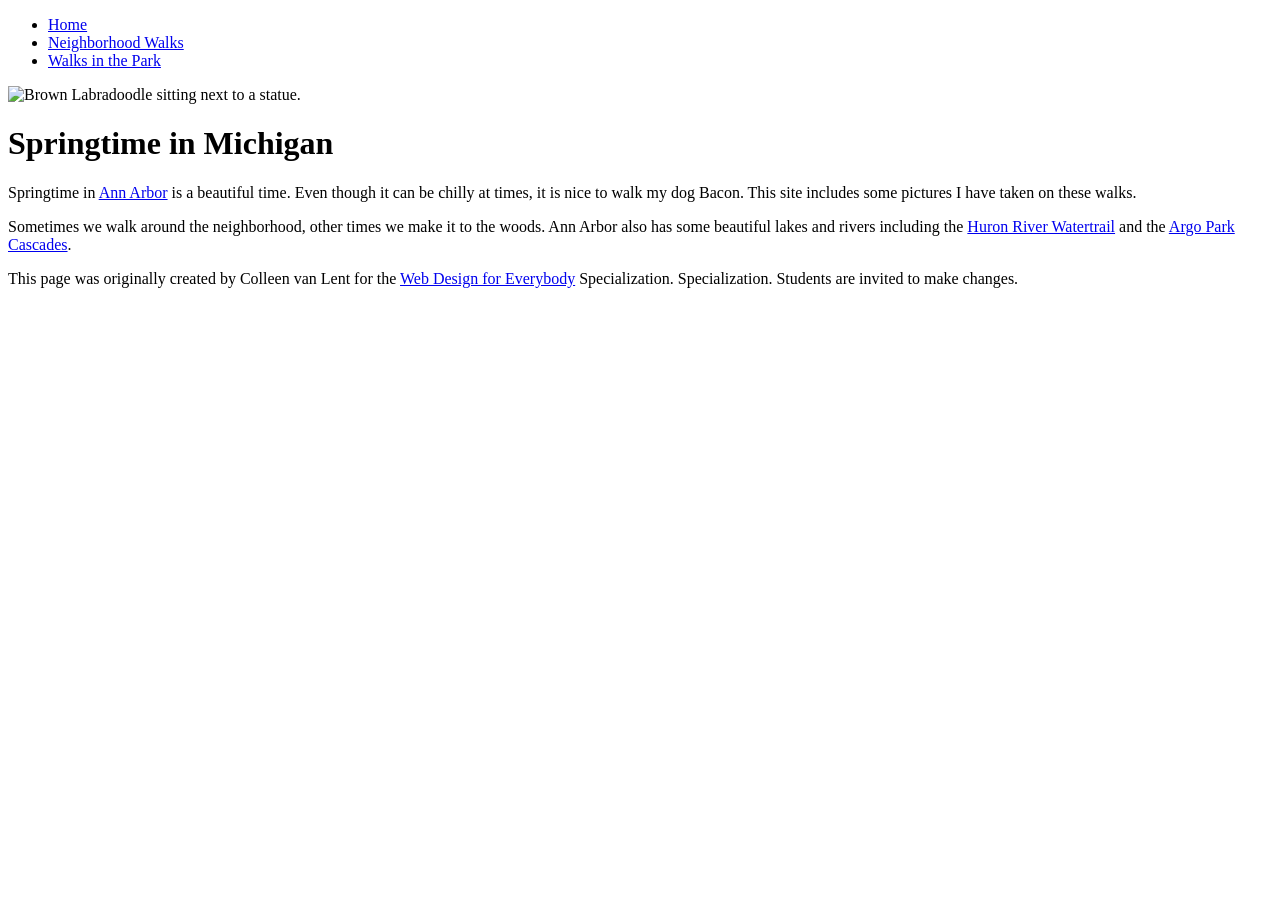
==== index.html @ c3378c7f "Add files via upload" ====
<!DOCTYPE html>
<html lang="en">

<head>
  <meta charset="utf-8">
  <meta name="viewport" content="width=device-width">
  <title>Springtime In Michigan</title>
   <link rel="stylesheet" href="css/style.css">
  
</head>

<body>
  <header>
    <nav>
      <ul>
        <li><a href="index.html">Home</a></li>
        <li><a href="neighborhood.html">Neighborhood Walks</a></li>
        <li><a href="parks.html">Walks in the Park</a></li>
      </ul>
    </nav>
    <img src="images/BaconGallupPark.jpg" width="200" alt="Brown Labradoodle sitting next to a statue.">
    <h1>Springtime in Michigan</h1>
  </header>
  <main>
    <p>Springtime in <a href="https://www.michigan.org/city/ann-arbor">Ann Arbor</a> is a beautiful time. Even though
      it can be chilly at times, it is nice to walk my dog Bacon. This site includes some pictures I have taken on
      these walks. </p>

    <p>Sometimes we walk around the neighborhood, other times we make it to the woods. Ann Arbor also has some
      beautiful lakes and rivers including the <a
        href="https://www.annarbor.org/things-to-do/recreation-outdoors/huron-river/">Huron River Watertrail</a> and
      the <a href="https://www.a2gov.org/departments/Parks-Recreation/parks-places/argo/pages/default.aspx">Argo Park
        Cascades</a>.</p>

  </main>
  <footer>
    <p>This page was originally created by Colleen van Lent for the <a
        href="https://www.coursera.org/specializations/web-design"> Web Design for Everybody</a> Specialization.
      Specialization. Students are invited to make changes.</p>
  </footer>

</body>

</html>
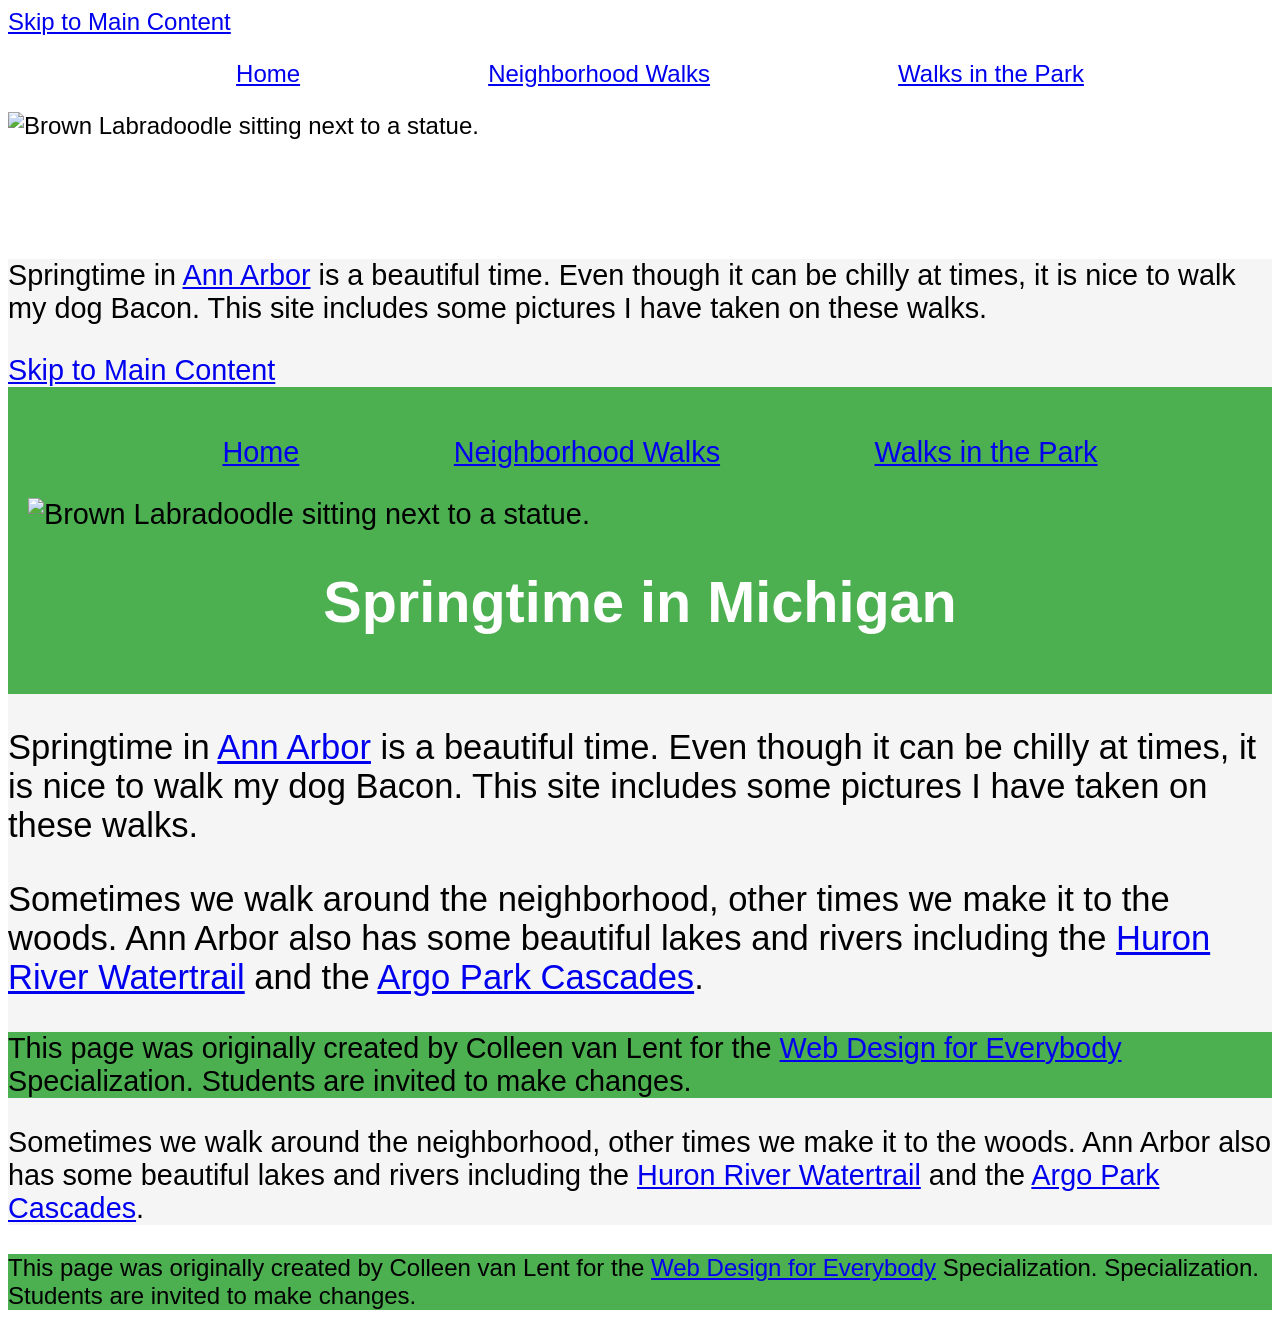
==== commit 03baaced: "Enhance index.html with navigation and footer Added navigation links and footer content to index.htm" ====
--- a/index.html
+++ b/index.html
@@ -10,6 +10,34 @@
 </head>
 
 <body>
+    <a href="#main" class="skip-link">Skip to Main Content</a>
+    <nav>
+      <ul>
+        <li><a href="index.html">Home</a></li>
+        <li><a href="neighborhood.html">Neighborhood Walks</a></li>
+        <li><a href="parks.html">Walks in the Park</a></li>
+      </ul>
+    </nav>
+    <img src="images/BaconGallupPark.jpg" width="200" alt="Brown Labradoodle sitting next to a statue.">
+    <h1>Springtime in Michigan</h1>
+  </header>
+  <main id="main">
+    <p>Springtime in <a href="https://www.michigan.org/city/ann-arbor">Ann Arbor</a> is a beautiful time. Even though
+      it can be chilly at times, it is nice to walk my dog Bacon. This site includes some pictures I have taken on
+      these walks. </p>
+<!DOCTYPE html>
+<html lang="en">
+
+<head>
+  <meta charset="utf-8">
+  <meta name="viewport" content="width=device-width">
+  <title>Springtime In Michigan</title>
+  <link rel="stylesheet" href="css/style.css">
+</head>
+
+<body>
+  <a href="#main" class="skip-link">Skip to Main Content</a>
+
   <header>
     <nav>
       <ul>
@@ -21,11 +49,28 @@
     <img src="images/BaconGallupPark.jpg" width="200" alt="Brown Labradoodle sitting next to a statue.">
     <h1>Springtime in Michigan</h1>
   </header>
-  <main>
+
+  <main id="main">
     <p>Springtime in <a href="https://www.michigan.org/city/ann-arbor">Ann Arbor</a> is a beautiful time. Even though
       it can be chilly at times, it is nice to walk my dog Bacon. This site includes some pictures I have taken on
       these walks. </p>
 
+    <p>Sometimes we walk around the neighborhood, other times we make it to the woods. Ann Arbor also has some
+      beautiful lakes and rivers including the <a
+        href="https://www.annarbor.org/things-to-do/recreation-outdoors/huron-river/">Huron River Watertrail</a> and
+      the <a href="https://www.a2gov.org/departments/Parks-Recreation/parks-places/argo/pages/default.aspx">Argo Park
+        Cascades</a>.</p>
+  </main>
+
+  <footer>
+    <p>This page was originally created by Colleen van Lent for the <a
+        href="https://www.coursera.org/specializations/web-design">Web Design for Everybody</a> Specialization.
+      Students are invited to make changes.</p>
+  </footer>
+
+</body>
+
+</html>
     <p>Sometimes we walk around the neighborhood, other times we make it to the woods. Ann Arbor also has some
       beautiful lakes and rivers including the <a
         href="https://www.annarbor.org/things-to-do/recreation-outdoors/huron-river/">Huron River Watertrail</a> and
@@ -41,4 +86,4 @@
 
 </body>
 
-</html>+</html>
--- a/css/style.css
+++ b/css/style.css
@@ -0,0 +1,39 @@
+body{
+    font-family:'Segoe UI', Tahoma, Geneva, Verdana, sans-serif;
+    font-size:150%;
+}
+
+header{
+    background-color:#4CAF50;
+}
+
+nav ul{
+    display:flex;
+    justify-content:space-evenly;
+    list-style:none;
+}
+
+main{
+    background-color:#f5f5f5;
+    font-size:120%;
+}
+
+footer{
+    background-color:#4CAF50;
+}
+
+
+li{
+    width:auto;
+}
+
+h1{
+    text-align:center;
+    font-family:Verdana, sans-serif;
+    color:white;
+}
+
+header{
+    background-color:#4CAF50;
+    padding:20px;
+}
--- a/css/style.css
+++ b/css/style.css
@@ -0,0 +1,39 @@
+body{
+    font-family:'Segoe UI', Tahoma, Geneva, Verdana, sans-serif;
+    font-size:150%;
+}
+
+header{
+    background-color:#4CAF50;
+}
+
+nav ul{
+    display:flex;
+    justify-content:space-evenly;
+    list-style:none;
+}
+
+main{
+    background-color:#f5f5f5;
+    font-size:120%;
+}
+
+footer{
+    background-color:#4CAF50;
+}
+
+
+li{
+    width:auto;
+}
+
+h1{
+    text-align:center;
+    font-family:Verdana, sans-serif;
+    color:white;
+}
+
+header{
+    background-color:#4CAF50;
+    padding:20px;
+}
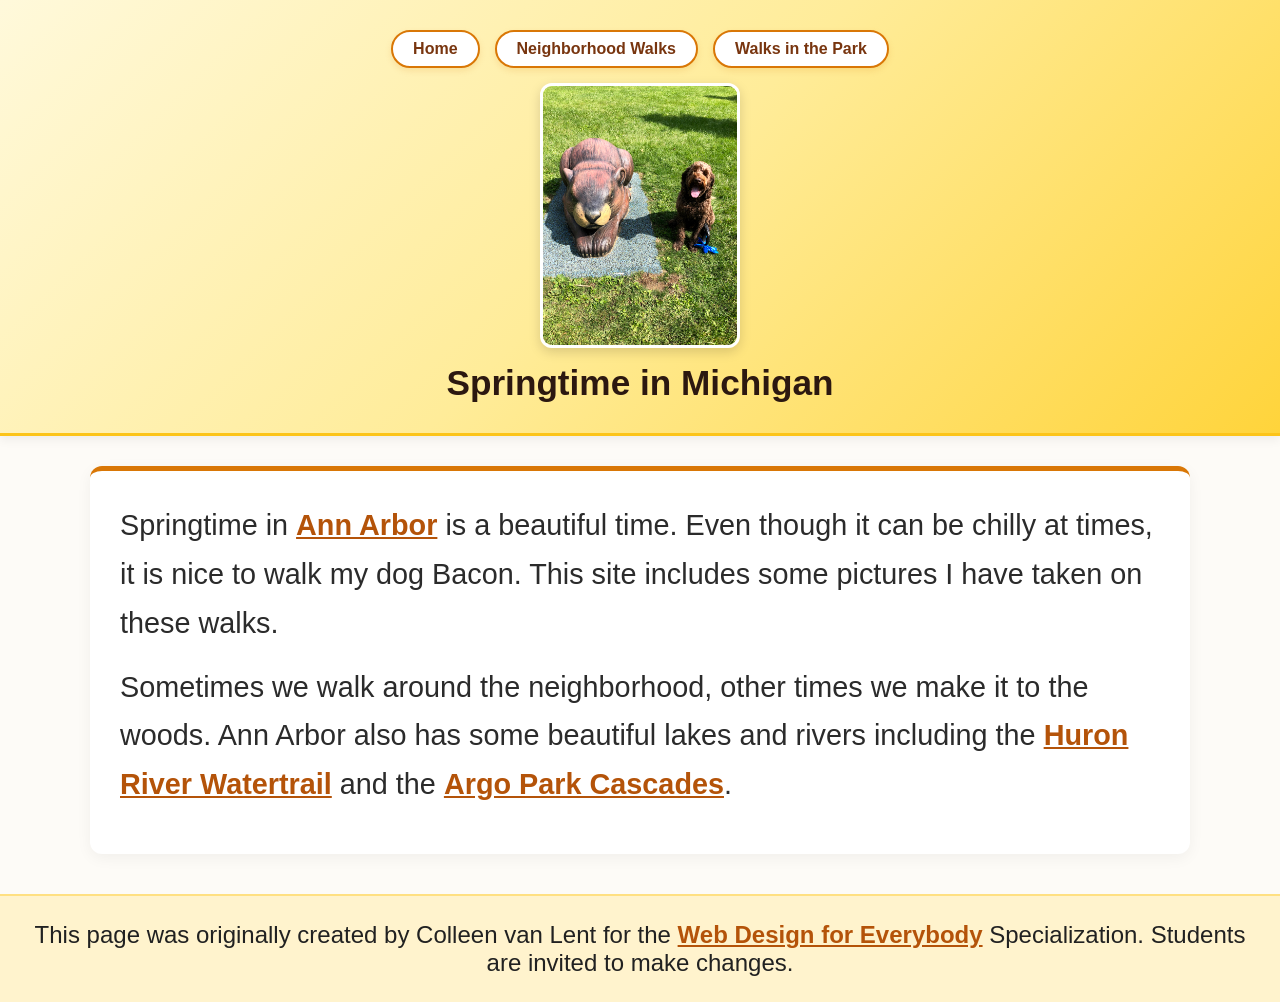
==== commit 52c34027: "Update index.html" ====
--- a/index.html
+++ b/index.html
@@ -3,34 +3,7 @@
 
 <head>
   <meta charset="utf-8">
-  <meta name="viewport" content="width=device-width">
-  <title>Springtime In Michigan</title>
-   <link rel="stylesheet" href="css/style.css">
-  
-</head>
-
-<body>
-    <a href="#main" class="skip-link">Skip to Main Content</a>
-    <nav>
-      <ul>
-        <li><a href="index.html">Home</a></li>
-        <li><a href="neighborhood.html">Neighborhood Walks</a></li>
-        <li><a href="parks.html">Walks in the Park</a></li>
-      </ul>
-    </nav>
-    <img src="images/BaconGallupPark.jpg" width="200" alt="Brown Labradoodle sitting next to a statue.">
-    <h1>Springtime in Michigan</h1>
-  </header>
-  <main id="main">
-    <p>Springtime in <a href="https://www.michigan.org/city/ann-arbor">Ann Arbor</a> is a beautiful time. Even though
-      it can be chilly at times, it is nice to walk my dog Bacon. This site includes some pictures I have taken on
-      these walks. </p>
-<!DOCTYPE html>
-<html lang="en">
-
-<head>
-  <meta charset="utf-8">
-  <meta name="viewport" content="width=device-width">
+  <meta name="viewport" content="width=device-width, initial-scale=1.0">
   <title>Springtime In Michigan</title>
   <link rel="stylesheet" href="css/style.css">
 </head>
@@ -53,7 +26,7 @@
   <main id="main">
     <p>Springtime in <a href="https://www.michigan.org/city/ann-arbor">Ann Arbor</a> is a beautiful time. Even though
       it can be chilly at times, it is nice to walk my dog Bacon. This site includes some pictures I have taken on
-      these walks. </p>
+      these walks.</p>
 
     <p>Sometimes we walk around the neighborhood, other times we make it to the woods. Ann Arbor also has some
       beautiful lakes and rivers including the <a
@@ -71,19 +44,3 @@
 </body>
 
 </html>
-    <p>Sometimes we walk around the neighborhood, other times we make it to the woods. Ann Arbor also has some
-      beautiful lakes and rivers including the <a
-        href="https://www.annarbor.org/things-to-do/recreation-outdoors/huron-river/">Huron River Watertrail</a> and
-      the <a href="https://www.a2gov.org/departments/Parks-Recreation/parks-places/argo/pages/default.aspx">Argo Park
-        Cascades</a>.</p>
-
-  </main>
-  <footer>
-    <p>This page was originally created by Colleen van Lent for the <a
-        href="https://www.coursera.org/specializations/web-design"> Web Design for Everybody</a> Specialization.
-      Specialization. Students are invited to make changes.</p>
-  </footer>
-
-</body>
-
-</html>
--- a/css/style.css
+++ b/css/style.css
@@ -1,39 +1,195 @@
-body{
-    font-family:'Segoe UI', Tahoma, Geneva, Verdana, sans-serif;
-    font-size:150%;
+* {
+    box-sizing: border-box;
+    margin: 0;
+    padding: 0;
 }
 
-header{
-    background-color:#4CAF50;
+body {
+    font-family: 'Segoe UI', Tahoma, Geneva, Verdana, sans-serif;
+    font-size: 150%;
+    color: #212121;
+    background-color: #fdfbf7;
 }
 
-nav ul{
-    display:flex;
-    justify-content:space-evenly;
-    list-style:none;
+header {
+    background-color: #fff3cd;
+    background: linear-gradient(135deg, #fff9db, #ffec99, #ffd43b);
+    padding: 30px 20px;
+    text-align: center;
+    border-bottom: 3px solid #fcc419;
+    box-shadow: 0 4px 10px rgba(0, 0, 0, 0.06);
 }
 
-main{
-    background-color:#f5f5f5;
-    font-size:120%;
-}
-
-footer{
-    background-color:#4CAF50;
+h1 {
+    text-align: center;
+    font-family: Verdana, sans-serif;
+    font-size: 2.2rem;
+    color: #2c1810;
+    margin-top: 15px;
+    font-weight: 700;
 }
 
 
-li{
-    width:auto;
+/*
+li {
+    width: auto;
+}
+*/
+
+.skip-link {
+    position: absolute;
+    top: -50px;
+    left: 10px;
+    background: #000000;
+    color: #ffffff;
+    padding: 8px 14px;
+    z-index: 1000;
+    text-decoration: none;
+    font-weight: bold;
+    border-radius: 4px;
+    transition: top 0.2s ease;
 }
 
-h1{
-    text-align:center;
-    font-family:Verdana, sans-serif;
-    color:white;
+.skip-link:focus {
+    top: 10px;
 }
 
-header{
-    background-color:#4CAF50;
-    padding:20px;
+nav {
+    display: inline-block;
+    width: 80%;
+    vertical-align: middle;
 }
+
+nav ul {
+    display: flex;
+    justify-content: center;
+    gap: 15px;
+    list-style: none;
+    flex-wrap: wrap;
+    margin: 0;
+    padding: 0;
+}
+
+
+nav a,
+nav a:visited {
+    color: #78350f !important;
+    background-color: #ffffff;
+    border: 2px solid #d97706;
+    padding: 8px 20px;
+    border-radius: 25px;
+    text-decoration: none;
+    font-weight: bold;
+    font-size: 1rem;
+    display: inline-block;
+    box-shadow: 0 3px 6px rgba(217, 119, 6, 0.15);
+    transition: all 0.2s ease;
+}
+
+nav a:hover,
+nav a:focus {
+    background-color: #d97706;
+    color: #ffffff !important;
+    transform: translateY(-2px);
+}
+
+
+nav img {
+    width: 10%;
+}
+
+/* Khung viền cho ảnh chú cún ở Header */
+header > img {
+    border-radius: 12px;
+    box-shadow: 0 4px 12px rgba(0, 0, 0, 0.15);
+    border: 3px solid #ffffff;
+    margin: 15px auto 0;
+    display: block;
+}
+
+
+main {
+    max-width: 1100px;
+    margin: 30px auto;
+    background-color: #ffffff;
+    font-size: 120%;
+    padding: 30px;
+    border-radius: 12px;
+    border-top: 5px solid #d97706;
+    box-shadow: 0 4px 15px rgba(0, 0, 0, 0.05);
+}
+
+main p {
+    line-height: 1.7;
+    margin-bottom: 15px;
+    color: #2b2b2b;
+}
+
+main a {
+    color: #b45309;
+    font-weight: bold;
+    text-decoration: underline;
+}
+
+main a:hover {
+    color: #d97706;
+}
+
+.grid {
+    display: grid;
+    grid-template-columns: 40% 40%;
+    justify-content: space-around;
+    align-items: center;
+    row-gap: 25px;
+    margin-top: 20px;
+}
+
+.grid img {
+    width: 100%;
+    border-radius: 10px;
+    box-shadow: 0 4px 8px rgba(0, 0, 0, 0.1);
+    transition: transform 0.2s ease;
+}
+
+.grid img:hover {
+    transform: scale(1.02);
+}
+
+
+.flex {
+    display: flex;
+    flex-wrap: wrap;
+    justify-content: space-around;
+    align-items: center;
+    row-gap: 20px;
+    margin-top: 20px;
+}
+
+.flex img {
+    border-radius: 10px;
+    box-shadow: 0 4px 8px rgba(0, 0, 0, 0.1);
+}
+
+footer {
+    background-color: #fff3cd;
+    color: #212121;
+    padding: 25px 20px;
+    text-align: center;
+    margin-top: 40px;
+    border-top: 2px solid #ffe082;
+}
+
+footer p {
+    color: #212121;
+}
+
+footer a,
+footer a:visited {
+    color: #b45309 !important;
+    font-weight: bold;
+    text-decoration: underline;
+}
+
+footer a:hover {
+    color: #d97706 !important;
+}
